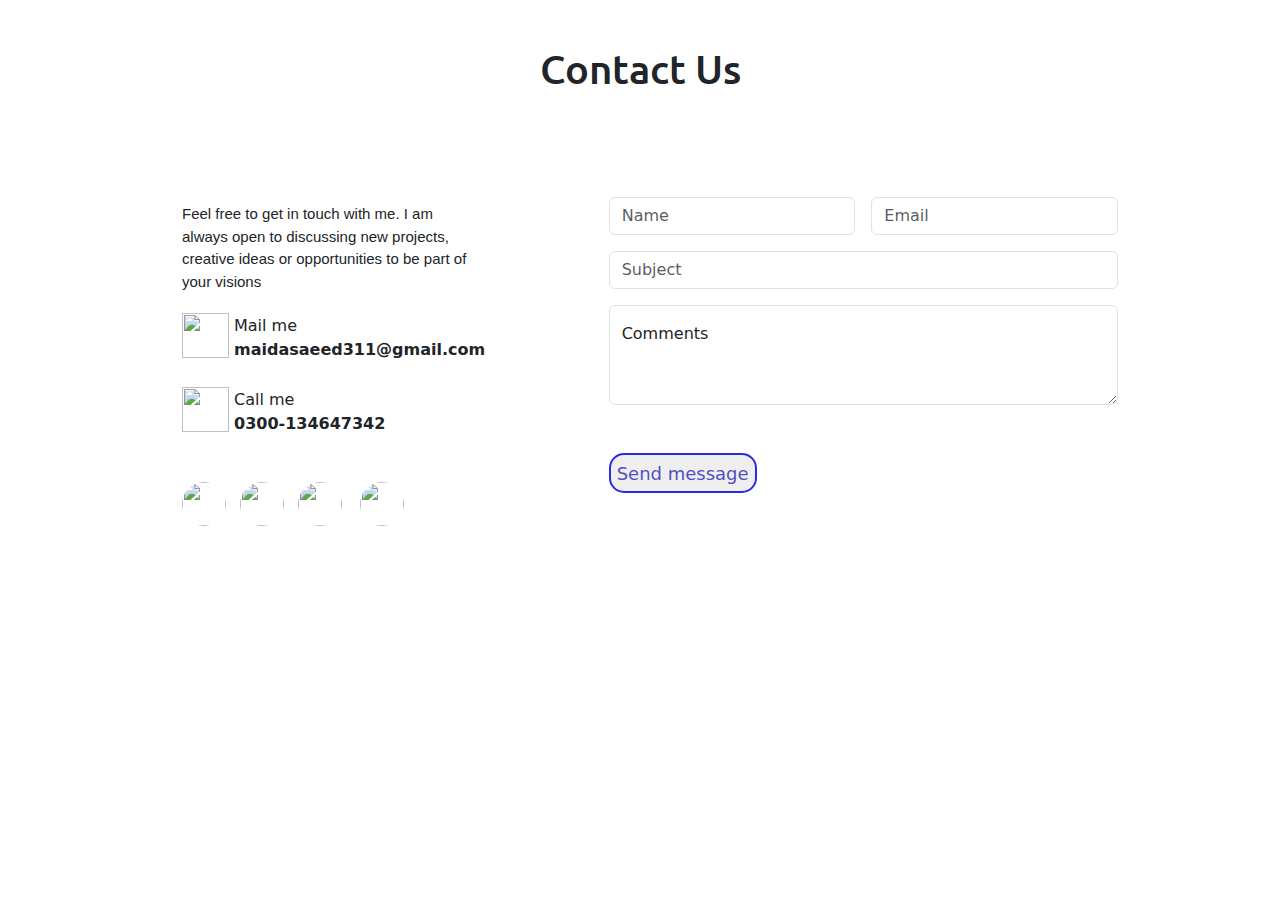
==== contact.html @ bf200a00 "completed" ====
<!DOCTYPE html>
<html lang="en">

<head>
    <meta charset="UTF-8">
    <meta name="viewport" content="width=device-width, initial-scale=1.0">
    <title>Document</title>
    <script src="https://cdn.jsdelivr.net/npm/@popperjs/core@2.11.8/dist/umd/popper.min.js"
        integrity="sha384-I7E8VVD/ismYTF4hNIPjVp/Zjvgyol6VFvRkX/vR+Vc4jQkC+hVqc2pM8ODewa9r"
        crossorigin="anonymous"></script>
    <script src="https://cdn.jsdelivr.net/npm/bootstrap@5.3.3/dist/js/bootstrap.min.js"
        integrity="sha384-0pUGZvbkm6XF6gxjEnlmuGrJXVbNuzT9qBBavbLwCsOGabYfZo0T0to5eqruptLy"
        crossorigin="anonymous"></script>
    <script src="https://cdn.jsdelivr.net/npm/bootstrap@5.3.3/dist/js/bootstrap.bundle.min.js"
        integrity="sha384-YvpcrYf0tY3lHB60NNkmXc5s9fDVZLESaAA55NDzOxhy9GkcIdslK1eN7N6jIeHz"
        crossorigin="anonymous"></script>
    <link href="https://cdn.jsdelivr.net/npm/bootstrap@5.3.3/dist/css/bootstrap.min.css" rel="stylesheet"
        integrity="sha384-QWTKZyjpPEjISv5WaRU9OFeRpok6YctnYmDr5pNlyT2bRjXh0JMhjY6hW+ALEwIH" crossorigin="anonymous">
    <link rel="preconnect" href="https://fonts.googleapis.com">
    <link rel="preconnect" href="https://fonts.gstatic.com" crossorigin>
    <link
        href="https://fonts.googleapis.com/css2?family=Ubuntu:ital,wght@0,300;0,400;0,500;0,700;1,300;1,400;1,500;1,700&display=swap"
        rel="stylesheet">
    <style>
        h2 {
            position: relative;
            text-align: center;
            font-size: 40px;
            font-weight: 500;
            padding-top: 45px;
            font-family: 'Ubuntu', sans-serif;
        }


        .button-area {
            border-radius: 15px;
            height: 40px;
            color: rgb(79, 79, 198);
            font-size: 18px;
            background-color: whi;
            position: relative;
            overflow: hidden;
            transition: background-color 0.5s cubic-bezier(0.31, 0.28, 0, 1.15);

        }

        button {
            flex-wrap: nowrap;
            border: 2px solid rgb(42, 42, 231);

        }

        .button-area:hover {
            background-color: rgb(42, 42, 231);
            color: white;
        }



        img {
            width: 39px;
        }



        .side {
            margin-top: 70px;
            margin-left: 20px;

        }

        .icons {
            display: flex;

        }

        .icons span {
            padding: 5px;
        }

        .icons img {
            object-fit: contain;
            width: 47px;
            height: 45px;
            object-position: center;
            position: relative;
            top: 4px;
        }
        .social {
    margin-top: 30px;
    position: relative;
    bottom: 5px;

}

.images {
    display: flex;
    gap: 4px;
    align-items: center; 
}

.images img {
    width: 44px; 
    height: 44px; 
    border-radius: 50%; 
    margin-right: 10px; 
    transition: transform 0.3s, cubic-bezier(0.075, 0.82, 0.165, 1) 0.3s;
}

.images img:hover {
    transform: scale(1.1); 
    filter: brightness(80%);
}

    </style>
</head>

<body>
    <h2>
        Contact Us
    </h2>


    <div class="container-fluid" style="margin-top: 40px;">
        <div class="row justify-content-center">
            <!-- left container  -->
            <div class="col-lg-3 side">
                <p style="font-family: 'Segoe UI', Tahoma, Geneva, Verdana, sans-serif; font-size: 15px;">
                    Feel free to get in touch with me. I am always open to discussing new projects, creative ideas or
                    opportunities to be part of your visions <br>
                </p>
                <div class="icons">
                    <img src="msg.png" alt=""><span>Mail me
                        <p style="text-align: center; font-weight: 600; cursor: pointer;">
                            maidasaeed311@gmail.com
                        </p>
                    </span>
                </div>
                <div class="icons">
                    <img src="call.png" alt=""><span>Call me<p
                            style="text-align: center; font-weight: 600;">
                            0300-134647342</p></span>
                </div>

                <!-- twiter  -->
                <div class="social">
                    <div class="images">
                       <a href="https://www.youtube.com/@AlgorithmAdventures" target="_blank"><img src="you.png"  alt="" width="48" height="48"></a>
                       <a href="https://www.linkedin.com/"><img src="link.png" alt="" width="48px" height="48px"></a>
                        <a href="https://github.com/nomandeveloper76" target="_blank"><img src="git.png" alt=""></a>
                       
                        <a href="https://www.facebook.com/"></a><img src="icons8-facebook-48.png" alt="" width="48px" height="48px">
                    </div>
                        

                </div>
            </div>


            <div class="col-lg-5 offset-lg-1">
                <div class="row g-3 my-5">
                    <div class="col-md-6">
                        <input type="text" class="form-control" placeholder="Name" aria-label="Name">
                    </div>
                    <div class="col-md-6">
                        <input type="email" class="form-control" placeholder="Email" aria-label="Email">
                    </div>
                    <div class="col-12 ">
                        <div class="col-md-12">
                            <input type="text" class="form-control" placeholder="Subject" aria-label="Email">
                        </div>
                    </div>
                    <div class="col-12">
                        <div class="form-floating">
                            <textarea class="form-control" placeholder="Leave a comment here" id="floatingTextarea2"
                                style="height: 100px" aria-label="Comments"></textarea>
                            <label for="floatingTextarea2">Comments</label>
                        </div>
                    </div>
                </div>

                <button type="button" class="button-area">Send message</button>
            </div>
        </div>
    </div>
    <!-- <footer>
    <div>

    </div>
</footer> -->

</body>

</html>
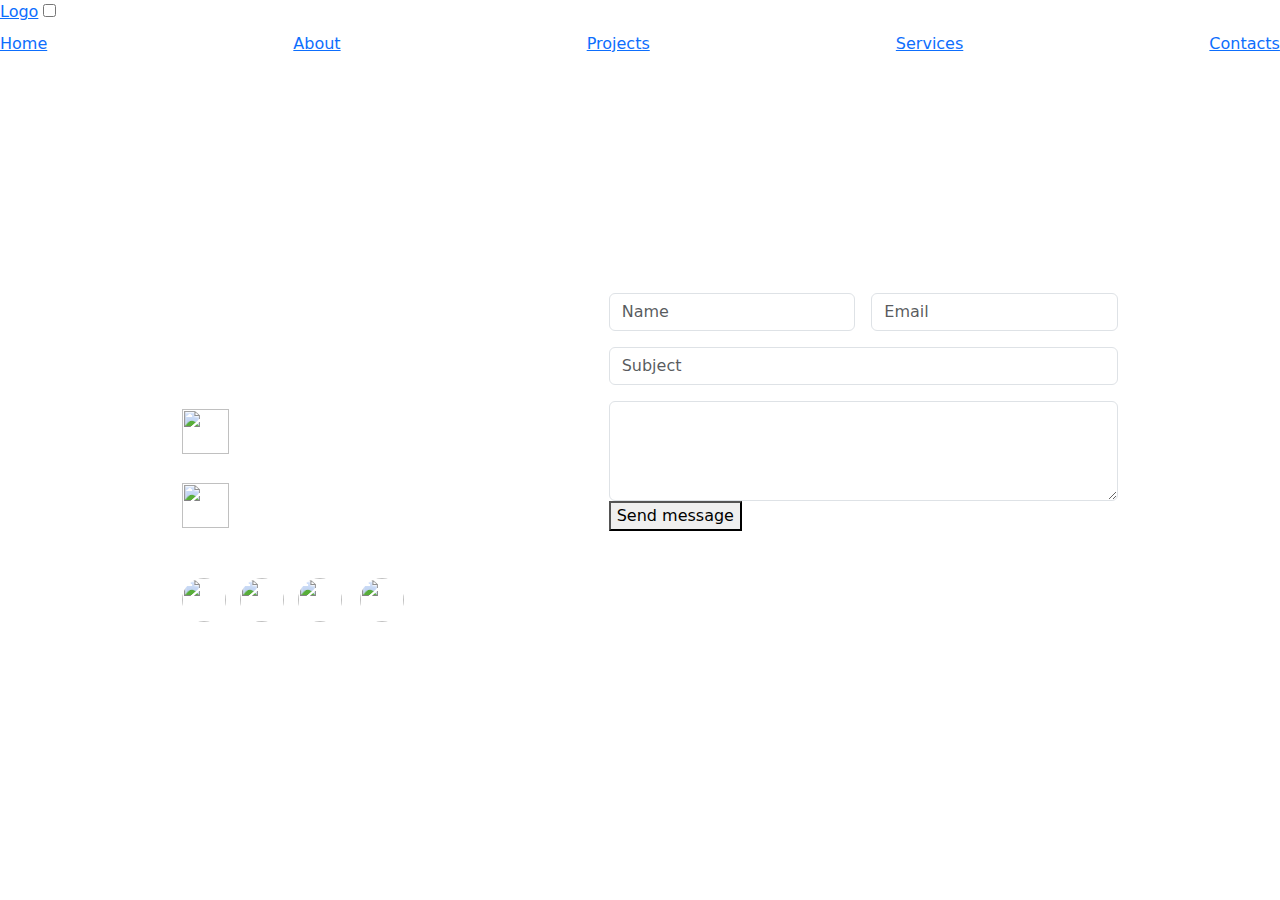
==== commit 238be81a: "add about page fixs" ====
--- a/contact.html
+++ b/contact.html
@@ -18,10 +18,15 @@
         integrity="sha384-QWTKZyjpPEjISv5WaRU9OFeRpok6YctnYmDr5pNlyT2bRjXh0JMhjY6hW+ALEwIH" crossorigin="anonymous">
     <link rel="preconnect" href="https://fonts.googleapis.com">
     <link rel="preconnect" href="https://fonts.gstatic.com" crossorigin>
+    <link rel="stylesheet" href="style.css">
+
     <link
         href="https://fonts.googleapis.com/css2?family=Ubuntu:ital,wght@0,300;0,400;0,500;0,700;1,300;1,400;1,500;1,700&display=swap"
         rel="stylesheet">
     <style>
+        body{
+            color: white;
+        }
         h2 {
             position: relative;
             text-align: center;
@@ -31,37 +36,9 @@
             font-family: 'Ubuntu', sans-serif;
         }
 
-
-        .button-area {
-            border-radius: 15px;
-            height: 40px;
-            color: rgb(79, 79, 198);
-            font-size: 18px;
-            background-color: whi;
-            position: relative;
-            overflow: hidden;
-            transition: background-color 0.5s cubic-bezier(0.31, 0.28, 0, 1.15);
-
-        }
-
-        button {
-            flex-wrap: nowrap;
-            border: 2px solid rgb(42, 42, 231);
-
-        }
-
-        .button-area:hover {
-            background-color: rgb(42, 42, 231);
-            color: white;
-        }
-
-
-
         img {
             width: 39px;
         }
-
-
 
         .side {
             margin-top: 70px;
@@ -116,12 +93,34 @@
 </head>
 
 <body>
-    <h2>
-        Contact Us
-    </h2>
+
+    <header class="header">
+        <a href="#" class="logo">Logo</a>
+        <input type="checkbox" id="check">
+        <label for="check" class="icon">
+            <i class='bx bx-menu' id="menu-icon"></i>
+            <i class='bx bx-x' id="close-icon"></i>
+        </label>
+        <nav class="navbar">
+            <a href="home.html" style="--i:0;">Home</a>
+            <a href="#" style="--i:1;">About</a>
+            <a href="#" style="--i:2;">Projects</a>
+            <a href="#" style="--i:3;">Services</a>
+            <a href="contact.html" style="--i:4;">Contacts</a>
+        </nav>
+    </header>
+
+    <div class="container-fluid" style="margin-top: 40px;">
 
 
-    <div class="container-fluid" style="margin-top: 40px;">
+        <div>
+            <div>
+                <br>
+                <h2>
+                    Contact Us
+                </h2>
+            </div>
+        </div>
         <div class="row justify-content-center">
             <!-- left container  -->
             <div class="col-lg-3 side">
@@ -130,14 +129,14 @@
                     opportunities to be part of your visions <br>
                 </p>
                 <div class="icons">
-                    <img src="msg.png" alt=""><span>Mail me
+                    <img src="Assets/msg.png" alt=""><span>Mail me
                         <p style="text-align: center; font-weight: 600; cursor: pointer;">
                             maidasaeed311@gmail.com
                         </p>
                     </span>
                 </div>
                 <div class="icons">
-                    <img src="call.png" alt=""><span>Call me<p
+                    <img src="Assets/call.png" alt=""><span>Call me<p
                             style="text-align: center; font-weight: 600;">
                             0300-134647342</p></span>
                 </div>
@@ -145,11 +144,11 @@
                 <!-- twiter  -->
                 <div class="social">
                     <div class="images">
-                       <a href="https://www.youtube.com/@AlgorithmAdventures" target="_blank"><img src="you.png"  alt="" width="48" height="48"></a>
-                       <a href="https://www.linkedin.com/"><img src="link.png" alt="" width="48px" height="48px"></a>
-                        <a href="https://github.com/nomandeveloper76" target="_blank"><img src="git.png" alt=""></a>
+                       <a href="https://www.youtube.com/@AlgorithmAdventures" target="_blank"><img src="Assets/you.png"  alt="" width="48" height="48"></a>
+                       <a href="https://www.linkedin.com/"><img src="Assets/link.png" alt="" width="48px" height="48px"></a>
+                        <a href="https://github.com/nomandeveloper76" target="_blank"><img src="Assets/git.png" alt=""></a>
                        
-                        <a href="https://www.facebook.com/"></a><img src="icons8-facebook-48.png" alt="" width="48px" height="48px">
+                        <a href="https://www.facebook.com/"></a><img src="Assets/icons8-facebook-48.png" alt="" width="48px" height="48px">
                     </div>
                         
 
@@ -175,20 +174,17 @@
                             <textarea class="form-control" placeholder="Leave a comment here" id="floatingTextarea2"
                                 style="height: 100px" aria-label="Comments"></textarea>
                             <label for="floatingTextarea2">Comments</label>
+
+                            <button type="button" class="button-area">Send message</button>
+
                         </div>
                     </div>
                 </div>
 
-                <button type="button" class="button-area">Send message</button>
+                
             </div>
         </div>
     </div>
-    <!-- <footer>
-    <div>
-
-    </div>
-</footer> -->
-
 </body>
 
 </html>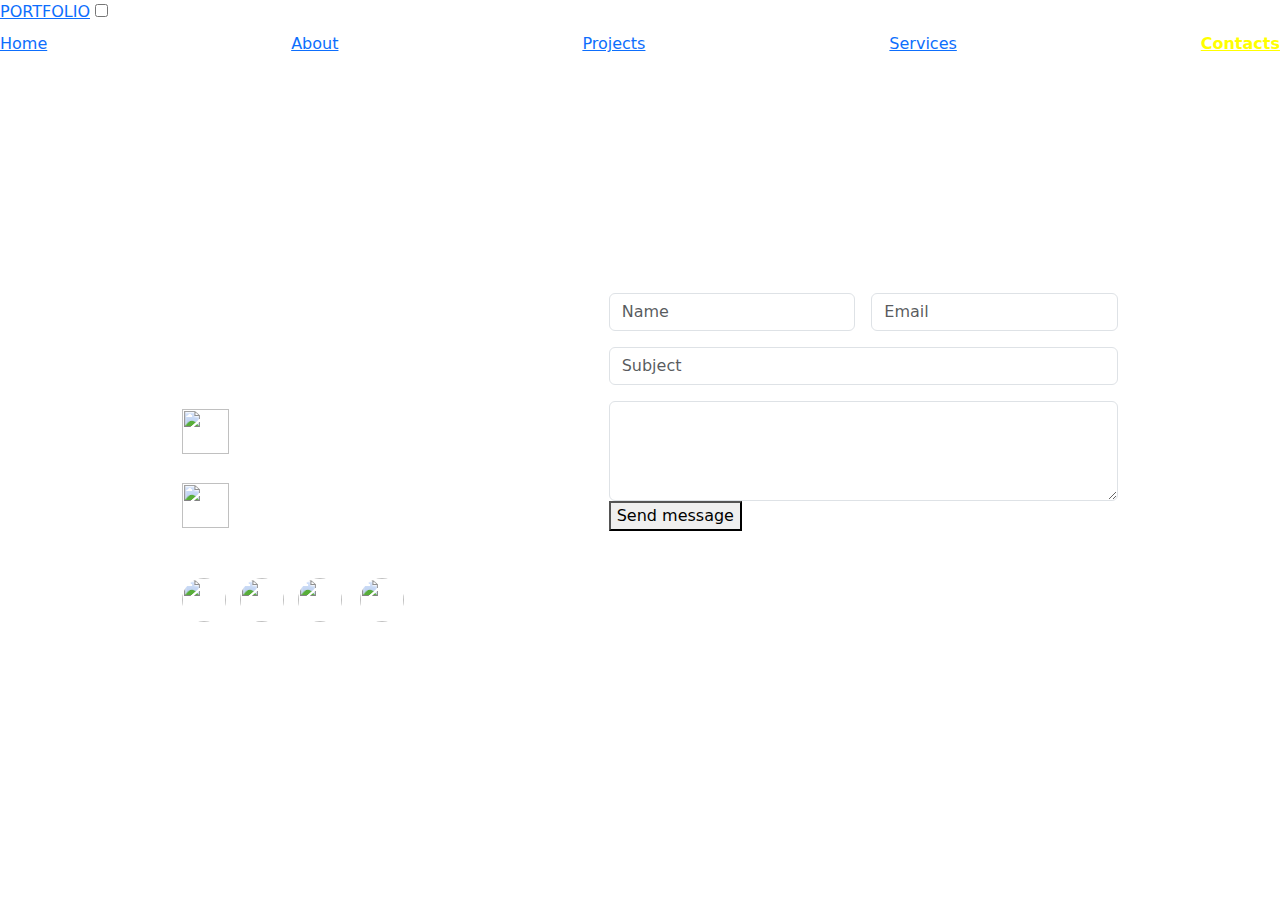
==== commit 407d65d1: "add names" ====
--- a/contact.html
+++ b/contact.html
@@ -4,7 +4,7 @@
 <head>
     <meta charset="UTF-8">
     <meta name="viewport" content="width=device-width, initial-scale=1.0">
-    <title>Document</title>
+    <title>Contact Us</title>
     <script src="https://cdn.jsdelivr.net/npm/@popperjs/core@2.11.8/dist/umd/popper.min.js"
         integrity="sha384-I7E8VVD/ismYTF4hNIPjVp/Zjvgyol6VFvRkX/vR+Vc4jQkC+hVqc2pM8ODewa9r"
         crossorigin="anonymous"></script>
@@ -88,25 +88,34 @@
     transform: scale(1.1); 
     filter: brightness(80%);
 }
-
+@media (max-width: 768px) {
+            .side {
+                margin-left: auto; /* Align left container to the right on small devices */
+                margin-right: auto;
+                text-align: center;
+            }
+
+            .col-lg-5.offset-lg-1 {
+                order: -1; /* Move the form to the top on small devices */
+            }
     </style>
 </head>
 
 <body>
 
     <header class="header">
-        <a href="#" class="logo">Logo</a>
+        <a href="#" class="logo">PORTFOLIO</a>
         <input type="checkbox" id="check">
         <label for="check" class="icon">
             <i class='bx bx-menu' id="menu-icon"></i>
             <i class='bx bx-x' id="close-icon"></i>
         </label>
         <nav class="navbar">
-            <a href="home.html" style="--i:0;">Home</a>
-            <a href="#" style="--i:1;">About</a>
-            <a href="#" style="--i:2;">Projects</a>
-            <a href="#" style="--i:3;">Services</a>
-            <a href="contact.html" style="--i:4;">Contacts</a>
+            <a href="home.html" style="--i:0; ">Home</a>
+            <a href="about.html" style="--i:1;">About</a>
+            <a href="Projects.html" style="--i:2;">Projects</a>
+            <a href="services.html" style="--i:3;">Services</a>
+            <a href="contact.html" style="--i:4; color: yellow; font-weight: bold;">Contacts</a>
         </nav>
     </header>
 
@@ -129,14 +138,15 @@
                     opportunities to be part of your visions <br>
                 </p>
                 <div class="icons">
-                    <img src="Assets/msg.png" alt=""><span>Mail me
+                    <img src="Assets/bg-msg.png" alt=""><span>Mail me
                         <p style="text-align: center; font-weight: 600; cursor: pointer;">
                             maidasaeed311@gmail.com
+                
                         </p>
                     </span>
                 </div>
                 <div class="icons">
-                    <img src="Assets/call.png" alt=""><span>Call me<p
+                    <img src="Assets/bg-call.png" alt=""><span>Call me<p
                             style="text-align: center; font-weight: 600;">
                             0300-134647342</p></span>
                 </div>
